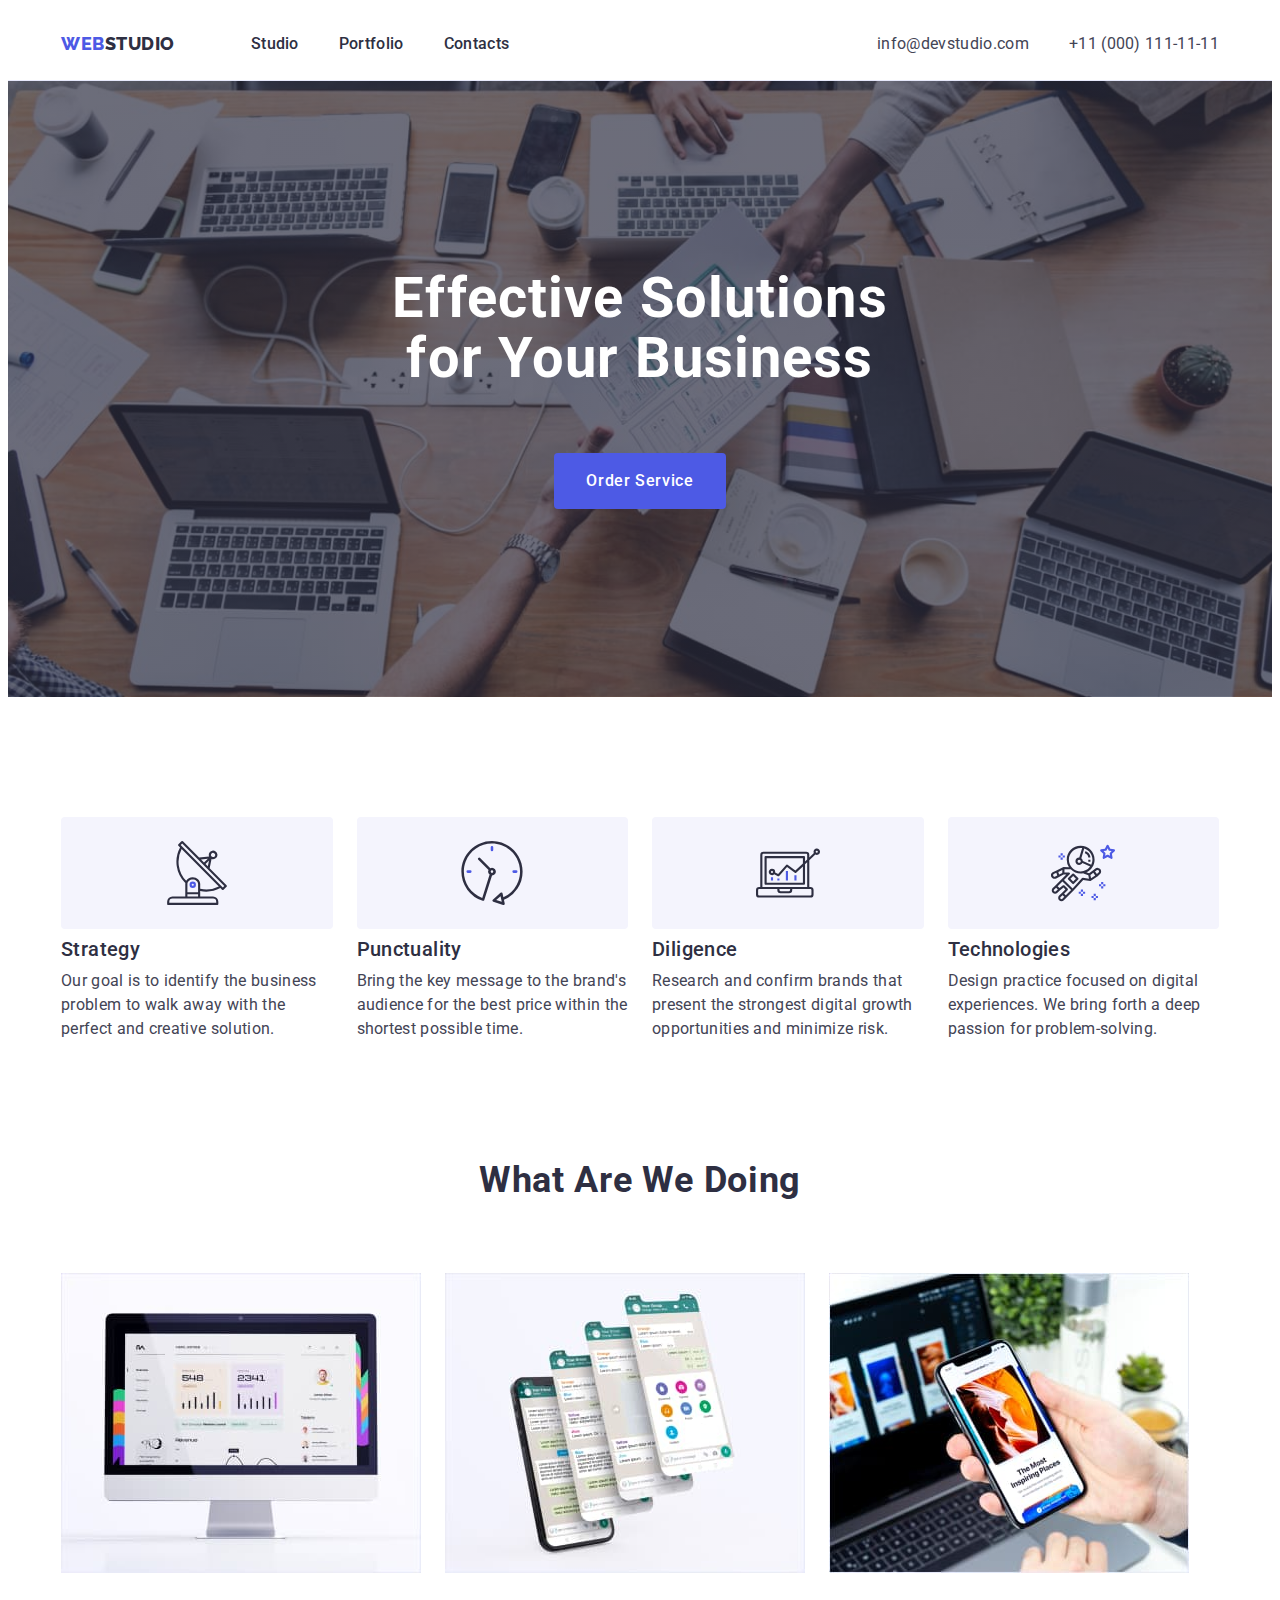
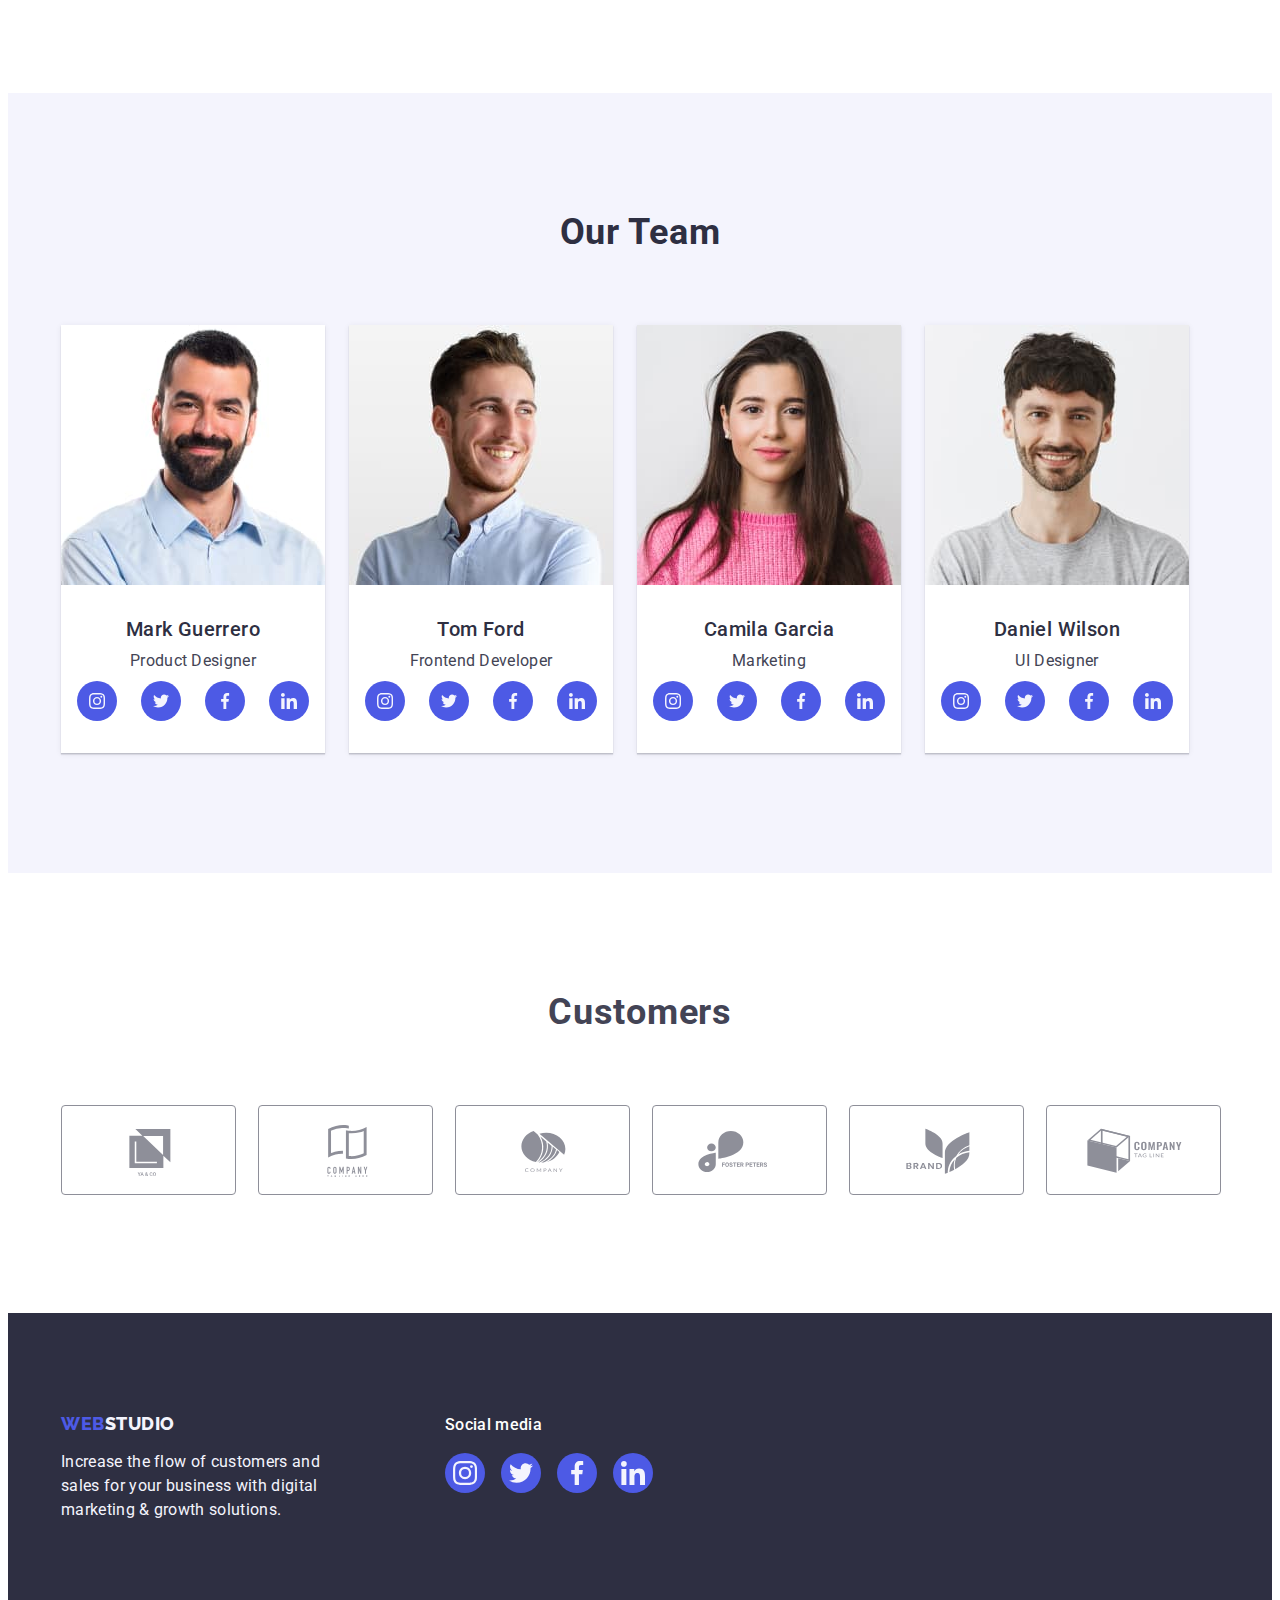
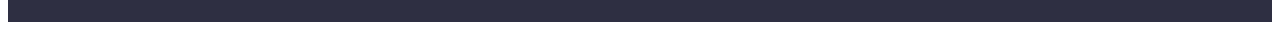
==== index.html @ c2b7c9e3 "Initial commit" ====
<!DOCTYPE html>
<html lang="en">
  <head>
    <meta charset="UTF-8" />
    <meta http-equiv="X-UA-Compatible" content="IE=edge" />
    <meta name="viewport" content="width=device-width, initial-scale=1.0" />
    <title>Document</title>
    <link rel="preconnect" href="https://fonts.googleapis.com" />
    <link rel="preconnect" href="https://fonts.gstatic.com" crossorigin />
    <link
      href="https://fonts.googleapis.com/css2?family=Raleway:wght@800&family=Roboto:wght@400;500;700;900&display=swap"
      rel="stylesheet"
    />
    <link
      rel="stylesheet"
      href="https://cdnjs.cloudflare.com/ajax/libs/modern-normalize/1.1.0/modern-normalize.min.css"
      integrity="sha512-wpPYUAdjBVSE4KJnH1VR1HeZfpl1ub8YT/NKx4PuQ5NmX2tKuGu6U/JRp5y+Y8XG2tV+wKQpNHVUX03MfMFn9Q=="
      crossorigin="anonymous"
      referrerpolicy="no-referrer"
    />
    <link rel="stylesheet" href="./css/styles.css" />
  </head>
  <body>
    <header class="header">
      <div class="container header-container">
        <nav class="header-navigation">
          <a href="./index.html" class="header-logo link"
            >WEB<span class="header-studio-logo">Studio</span></a
          >
          <ul class="header-list list">
            <li class="header-item">
              <a href="./index.html" class="header-link link">Studio</a>
            </li>
            <li class="header-item">
              <a href="./portfolio.html" class="header-link link">Portfolio</a>
            </li>
            <li class="header-item">
              <a href="" class="header-link link">Contacts</a>
            </li>
          </ul>
        </nav>
        <address class="address">
          <ul class="address-list list">
            <li class="address-item">
              <a class="address-link link" href="mailto:info@devstudio.com"
                >info@devstudio.com</a
              >
            </li>
            <li>
              <a class="address-link link" href="tel:+110001111111"
                >+11 (000) 111-11-11</a
              >
            </li>
          </ul>
        </address>
      </div>
    </header>
    <main>
      <section class="title">
        <div class="container">
          <h1 class="title-header">Effective Solutions for Your Business</h1>
          <button type="button" class="title-btn">Order Service</button>
        </div>
      </section>
      <section class="principles">
        <div class="container">
          <h2 hidden class="principles-header">We are</h2>
          <ul class="principles-list list">
            <li class="principles-item">
              <div class="principles-item-icon">
                <svg class="principles-icon" width="64" height="64">
                  <use href="./images/icons.svg#icon-antenna"></use>
                </svg>
              </div>
              <h3 class="principles-item-header">Strategy</h3>
              <p class="principles-item-text">
                Our goal is to identify the business problem to walk away with
                the perfect and creative solution.
              </p>
            </li>
            <li class="principles-item">
              <div class="principles-item-icon">
                <svg class="principles-icon" width="64" height="64">
                  <use href="./images/icons.svg#icon-clock"></use>
                </svg>
              </div>
              <h3 class="principles-item-header">Punctuality</h3>
              <p class="principles-item-text">
                Bring the key message to the brand's audience for the best price
                within the shortest possible time.
              </p>
            </li>
            <li class="principles-item">
              <div class="principles-item-icon">
                <svg class="principles-icon" width="64" height="64">
                  <use href="./images/icons.svg#icon-diagram"></use>
                </svg>
              </div>
              <h3 class="principles-item-header">Diligence</h3>
              <p class="principles-item-text">
                Research and confirm brands that present the strongest digital
                growth opportunities and minimize risk.
              </p>
            </li>
            <li class="principles-item">
              <div class="principles-item-icon">
                <svg class="principles-icon" width="64" height="64">
                  <use href="./images/icons.svg#icon-astronaut"></use>
                </svg>
              </div>
              <h3 class="principles-item-header">Technologies</h3>
              <p class="principles-item-text">
                Design practice focused on digital experiences. We bring forth a
                deep passion for problem-solving.
              </p>
            </li>
          </ul>
        </div>
      </section>
      <section class="production">
        <div class="container">
          <h2 class="production-header">What are we doing</h2>
          <ul class="production-list list">
            <li class="production-item">
              <img
                src="./images/about/computer.jpg"
                alt="computer"
                width="360"
                height="300"
              />
            </li>
            <li class="production-item">
              <img
                src="./images/about/mobilephone-1.jpg"
                alt="mobilephone"
                width="360"
                height="300"
              />
            </li>
            <li class="production-item">
              <img
                src="./images/about/mobilephone-2.jpg"
                alt="mobilephone in hand"
                width="360"
                height="300"
              />
            </li>
          </ul>
        </div>
      </section>
      <section class="team">
        <div class="container">
          <h2 class="team-header">Our Team</h2>
          <ul class="team-list list">
            <li class="team-item">
              <img
                src="./images/team/mark-guerrero.jpg"
                alt="employee Mark Guerrero"
                width="264"
                height="260"
              />
              <div class="team-item-container">
                <h3 class="team-item-name">Mark Guerrero</h3>
                <p class="team-item-position">Product Designer</p>
                <ul class="team-soc-list list">
                  <li class="team-soc-item">
                    <a class="team-soc-link link" href="">
                      <svg class="team-soc-icon" width="16px" height="16px">
                        <use href="./images/icons.svg#icon-instagram"></use>
                      </svg>
                    </a>
                  </li>
                  <li class="team-soc-item">
                    <a class="team-soc-link link" href="">
                      <svg class="team-soc-icon" width="16px" height="16px">
                        <use href="./images/icons.svg#icon-twitter"></use>
                      </svg>
                    </a>
                  </li>
                  <li class="team-soc-item">
                    <a class="team-soc-link link" href="">
                      <svg class="team-soc-icon" width="16px" height="16px">
                        <use href="./images/icons.svg#icon-facebook"></use>
                      </svg>
                    </a>
                  </li>
                  <li class="team-soc-item">
                    <a class="team-soc-link link" href="">
                      <svg class="team-soc-icon" width="16px" height="16px">
                        <use href="./images/icons.svg#icon-linkedin"></use>
                      </svg>
                    </a>
                  </li>
                </ul>
              </div>
            </li>
            <li class="team-item">
              <img
                src="./images/team/tom-ford.jpg"
                alt="employee Tom Ford"
                width="264"
                height="260"
              />
              <div class="team-item-container">
                <h3 class="team-item-name">Tom Ford</h3>
                <p class="team-item-position">Frontend Developer</p>
                <ul class="team-soc-list list">
                  <li class="team-soc-item">
                    <a class="team-soc-link link" href="">
                      <svg class="team-soc-icon" width="16px" height="16px">
                        <use href="./images/icons.svg#icon-instagram"></use>
                      </svg>
                    </a>
                  </li>
                  <li class="team-soc-item">
                    <a class="team-soc-link link" href="">
                      <svg class="team-soc-icon" width="16px" height="16px">
                        <use href="./images/icons.svg#icon-twitter"></use>
                      </svg>
                    </a>
                  </li>
                  <li class="team-soc-item">
                    <a class="team-soc-link link" href="">
                      <svg class="team-soc-icon" width="16px" height="16px">
                        <use href="./images/icons.svg#icon-facebook"></use>
                      </svg>
                    </a>
                  </li>
                  <li class="team-soc-item">
                    <a class="team-soc-link link" href="">
                      <svg class="team-soc-icon" width="16px" height="16px">
                        <use href="./images/icons.svg#icon-linkedin"></use>
                      </svg>
                    </a>
                  </li>
                </ul>
              </div>
            </li>
            <li class="team-item">
              <img
                src="./images/team/camila-garcia.jpg"
                alt="employee Camila Garcia"
                width="264"
                height="260"
              />
              <div class="team-item-container">
                <h3 class="team-item-name">Camila Garcia</h3>
                <p class="team-item-position">Marketing</p>
                <ul class="team-soc-list list">
                  <li class="team-soc-item">
                    <a class="team-soc-link link" href="">
                      <svg class="team-soc-icon" width="16px" height="16px">
                        <use href="./images/icons.svg#icon-instagram"></use>
                      </svg>
                    </a>
                  </li>
                  <li class="team-soc-item">
                    <a class="team-soc-link link" href="">
                      <svg class="team-soc-icon" width="16px" height="16px">
                        <use href="./images/icons.svg#icon-twitter"></use>
                      </svg>
                    </a>
                  </li>
                  <li class="team-soc-item">
                    <a class="team-soc-link link" href="">
                      <svg class="team-soc-icon" width="16px" height="16px">
                        <use href="./images/icons.svg#icon-facebook"></use>
                      </svg>
                    </a>
                  </li>
                  <li class="team-soc-item">
                    <a class="team-soc-link link" href="">
                      <svg class="team-soc-icon" width="16px" height="16px">
                        <use href="./images/icons.svg#icon-linkedin"></use>
                      </svg>
                    </a>
                  </li>
                </ul>
              </div>
            </li>
            <li class="team-item">
              <img
                src="./images/team/daniel-wilson.jpg"
                alt="employee Daniel Wilson"
                width="264"
                height="260"
              />
              <div class="team-item-container">
                <h3 class="team-item-name">Daniel Wilson</h3>
                <p class="team-item-position">UI Designer</p>
                <ul class="team-soc-list list">
                  <li class="team-soc-item">
                    <a class="team-soc-link link" href="">
                      <svg class="team-soc-icon" width="16px" height="16px">
                        <use href="./images/icons.svg#icon-instagram"></use>
                      </svg>
                    </a>
                  </li>
                  <li class="team-soc-item">
                    <a class="team-soc-link link" href="">
                      <svg class="team-soc-icon" width="16px" height="16px">
                        <use href="./images/icons.svg#icon-twitter"></use>
                      </svg>
                    </a>
                  </li>
                  <li class="team-soc-item">
                    <a class="team-soc-link link" href="">
                      <svg class="team-soc-icon" width="16px" height="16px">
                        <use href="./images/icons.svg#icon-facebook"></use>
                      </svg>
                    </a>
                  </li>
                  <li class="team-soc-item">
                    <a class="team-soc-link link" href="">
                      <svg class="team-soc-icon" width="16px" height="16px">
                        <use href="./images/icons.svg#icon-linkedin"></use>
                      </svg>
                    </a>
                  </li>
                </ul>
              </div>
            </li>
          </ul>
        </div>
      </section>
      <section class="customers">
        <div class="container">
          <h2 class="customers-header">Customers</h2>
          <ul class="customers-list list">
            <li class="customers-item">
              <a href="" class="customers-item-link link">
                <svg class="customers-icon" width="104" height="56">
                  <use href="./images/icons.svg#icon-client-1"></use>
                </svg>
              </a>
            </li>
            <li class="customers-item">
              <a href="" class="customers-item-link link">
                <svg class="customers-icon" width="104" height="56">
                  <use href="./images/icons.svg#icon-client-2"></use>
                </svg>
              </a>
            </li>
            <li class="customers-item">
              <a href="" class="customers-item-link link">
                <svg class="customers-icon" width="104" height="56">
                  <use href="./images/icons.svg#icon-client-3"></use>
                </svg>
              </a>
            </li>
            <li class="customers-item">
              <a href="" class="customers-item-link link">
                <svg class="customers-icon" width="104" height="56">
                  <use href="./images/icons.svg#icon-client-4"></use>
                </svg>
              </a>
            </li>
            <li class="customers-item">
              <a href="" class="customers-item-link link">
                <svg class="customers-icon" width="104" height="56">
                  <use href="./images/icons.svg#icon-client-5"></use>
                </svg>
              </a>
            </li>
            <li class="customers-item">
              <a href="" class="customers-item-link link">
                <svg class="customers-icon" width="104" height="56">
                  <use href="./images/icons.svg#icon-client-6"></use>
                </svg>
              </a>
            </li>
          </ul>
        </div>
      </section>
    </main>
    <footer class="footer">
      <div class="container footer-container">
        <div class="footer-item-container">
          <div class="footer-logo-wrap">
            <a href="./index.html" class="footer-logo link"
              >Web<span class="footer-studio-logo">Studio</span></a
            >
            <p class="footer-text">
              Increase the flow of customers and sales for your business with
              digital marketing & growth solutions.
            </p>
          </div>
          <div class="social-media">
            <h2 class="social-media-title">Social media</h2>
            <ul class="social-media-list list">
              <li class="social-media-item">
                <a class="social-media-link link" href="">
                  <svg class="social-media-icon" width="16px" height="16px">
                    <use href="./images/icons.svg#icon-instagram"></use>
                  </svg>
                </a>
              </li>
              <li class="social-media-item">
                <a class="social-media-link link" href="">
                  <svg class="social-media-icon" width="16px" height="16px">
                    <use href="./images/icons.svg#icon-twitter"></use>
                  </svg>
                </a>
              </li>
              <li class="social-media-item">
                <a class="social-media-link link" href="">
                  <svg class="social-media-icon" width="16px" height="16px">
                    <use href="./images/icons.svg#icon-facebook"></use>
                  </svg>
                </a>
              </li>
              <li class="social-media-item">
                <a class="social-media-link link" href="">
                  <svg class="social-media-icon" width="16px" height="16px">
                    <use href="./images/icons.svg#icon-linkedin"></use>
                  </svg>
                </a>
              </li>
            </ul>
          </div>
        </div>
      </div>
    </footer>
  </body>
</html>
---- css/styles.css ----
h1,
h2,
h3,
h4,
h5,
h6,
p,
a {
  margin-top: 0;
  margin-bottom: 0;
  padding-left: 0;
  margin: 0 auto;
}

ul {
  margin: 0;
  padding-left: 0;
}

img {
  display: block;
}

.container {
  width: 1158px;
  padding-left: 15px;
  padding-right: 15px;
  margin-left: auto;
  margin-right: auto;
}

.visually-hidden {
  position: absolute;
  width: 1px;
  height: 1px;
  margin: -1px;
  border: 0;
  padding: 0;
  white-space: nowrap;
  clip-path: inset(100%);
  clip: rect(0 0 0 0);
  overflow: hidden;
}

:root {
  --html-color: #ffffff;
  --subscribe-text-color: #434455;
  --web-logo-color: #4d5ae5;
  --btn-color: #2e2f42;
  --btn-push-color: #404bbf;
  --background-color: #f4f4fd;
}

/* var(--html-color);
var(--subscribe-text-color);
var(--web-logo-color);
var(--btn-color);
var(--btn-push-color);
var(--background-color);
*/

body {
  font-family: "Roboto", sans-serif;
  color: var(--subscribe-text-color);
  background-color: var(--html-color);
}

.list {
  list-style: none;
}
/*---------------------HEADER------------------------*/

.header-container {
  display: flex;
  align-items: center;
}

.header-logo {
  font-family: "Raleway", sans-serif;
  font-style: normal;
  font-weight: 800;
  font-size: 18px;
  line-height: 1.17;
  letter-spacing: 0.03em;
  text-transform: uppercase;
  color: var(--web-logo-color);
  margin-right: 76px;
}

.link {
  text-decoration: none;
}

.header-studio-logo {
  color: var(--btn-color);
  font-family: "Raleway", sans-serif;
  font-style: normal;
  font-weight: 800;
  font-size: 18px;
  line-height: 1.17;
  letter-spacing: 0.03em;
  text-transform: uppercase;
}
.header {
  border-bottom: 1px solid #e7e9fc;
}

.header-navigation {
  display: flex;
  align-items: center;
  margin-right: auto;
  padding-top: 24px;
  padding-bottom: 24px;
}

.header-list {
  display: flex;
  gap: 40px;
}

.header-link {
  color: var(--btn-color);
  font-weight: 500;
  font-size: 16px;
  line-height: 1.5;
  letter-spacing: 0.02em;
}

.header-link:hover {
  color: var(--btn-push-color);
}

.header-link:focus {
  color: var(--btn-push-color);
}

.link {
}

.address {
  font-style: normal;
}

.address-list {
  display: flex;
  gap: 40px;
}

.address-item {
}

.address-link {
  font-style: normal;
  font-weight: 400;
  font-size: 16px;
  line-height: 1.5;
  letter-spacing: 0.02em;
  color: var(--subscribe-text-color);
}

.address-link:hover {
  color: var(--btn-push-color);
}

.address-link:focus {
  color: var(--btn-push-color);
}

/*---------------------TITLE------------------------*/

.title {
  background-color: var(--btn-color);
  background-image: linear-gradient(
      rgba(46, 47, 66, 0.7),
      rgba(46, 47, 66, 0.7)
    ),
    url(../images/title-bg-image.jpg);
  background-repeat: no-repeat;
  background-size: cover;
  background-position: center;
  padding-top: 188px;
  padding-bottom: 188px;
  max-width: 1440px;
  margin-left: auto;
  margin-right: auto;
}

.title-header {
  font-weight: 700;
  font-size: 56px;
  line-height: 1.07;
  letter-spacing: 0.02em;
  text-align: center;
  color: var(--html-color);
  width: 496px;
  margin-bottom: 64px;
  margin-right: auto;
  margin-left: auto;
}

.title-btn {
  display: block;
  font-family: "Roboto", sans-serif;
  font-weight: 500;
  font-size: 16px;
  line-height: 1.5;
  letter-spacing: 0.04em;
  color: var(--html-color);
  background: var(--web-logo-color);
  margin: 0 auto;
  padding: 16px 32px;
  border: none;
  border-radius: 4px;
}

.title-btn:hover,
:focus {
  background-color: var(--btn-push-color);
  cursor: pointer;
}

/*---------------------PRINCIPLES------------------------*/

.principles {
  padding-top: 120px;
  padding-bottom: 120px;
}

.principles-list {
  display: flex;
  gap: 24px;
}

.principles-item {
  width: calc((100% - 72px) / 4);
}

.principles-item-icon {
  display: flex;
  height: 112px;
  background-color: #f4f4fd;
  border-radius: 4px;
  justify-content: center;
  align-items: center;
  margin-bottom: 8px;
}

.principles-icon {
  display: flex;
  justify-content: center;
}

.principles-item-header {
  font-weight: 500;
  font-size: 20px;
  line-height: 1.2;
  letter-spacing: 0.02em;
  color: var(--btn-color);
  margin-bottom: 8px;
}

.principles-item-text {
  font-weight: 400;
  font-size: 16px;
  line-height: 1.5;
  letter-spacing: 0.02em;
  color: var(--subscribe-text-color);
}

/*---------------------PRODUCTION------------------------*/

.production {
  padding-bottom: 120px;
}

.production-header {
  font-weight: 700;
  font-size: 36px;
  line-height: 1.11;
  text-align: center;
  letter-spacing: 0.02em;
  text-transform: capitalize;
  color: var(--btn-color);
}

.production-list {
  display: flex;
  margin-top: 72px;
  gap: 24px;
}

.list {
}

.production-item {
}

/*---------------------TEAM------------------------*/

.team {
  background-color: var(--background-color);
  padding-top: 120px;
  padding-bottom: 120px;
}
.team-header {
  font-weight: 700;
  font-size: 36px;
  line-height: 1.11;
  letter-spacing: 0.02em;
  text-align: center;
  text-transform: capitalize;
  color: var(--btn-color);
}

.team-list {
  display: flex;
  margin-top: 72px;
  gap: 24px;
}

.team-item {
  background-color: var(--html-color);
  box-shadow: 0px 1px 6px rgba(46, 47, 66, 0.08),
    0px 1px 1px rgba(46, 47, 66, 0.16), 0px 2px 1px rgba(46, 47, 66, 0.08);
}

.team-item-container {
  padding: 32px 0;
}

.team-item-name {
  font-weight: 500;
  font-size: 20px;
  line-height: 1.2;
  letter-spacing: 0.02em;
  color: var(--btn-color);
  text-align: center;
  margin-bottom: 8px;
}

.team-item-position {
  font-weight: 400;
  font-size: 16px;
  line-height: 1.5;
  letter-spacing: 0.02em;
  color: var(--subscribe-text-color);
  text-align: center;
}

.team-soc-list {
  display: flex;
  justify-content: center;
  gap: 24px;
  margin-top: 8px;
}

.team-soc-item {
  width: 40px;
  height: 40px;
}

.team-soc-link {
  width: 100%;
  height: 100%;
  border-radius: 50%;
  background-color: #4d5ae5;
  display: flex;
  justify-content: center;
  align-items: center;
}

.team-soc-link:hover {
  background-color: #404bbf;
}

.team-soc-link:focus {
  background-color: #404bbf;
}

.team-soc-icon {
}

/*---------------------CUSTOMERS------------------------*/

.customers {
  padding-top: 120px;
  padding-bottom: 120px;
}

.customers-header {
  font-weight: 700;
  font-size: 36px;
  line-height: 1.11;
  text-align: center;
  letter-spacing: 0.02em;
  text-transform: capitalize;
}

.customers-list {
  display: flex;
  gap: 24px;
  justify-content: center;
  margin-top: 72px;
}

.customers-item {
  width: calc((100% - 120px) / 6);
  height: 88px;
}

.customers-item-link {
  width: 100%;
  height: 100%;
  border: 1px solid #8e8f99;
  border-radius: 4px;
  display: flex;
  align-items: center;
  justify-content: center;
  color: #8e8f99;
}

.customers-icon {
  fill: currentColor;
}

.customers-item-link:hover {
  border-color: #404bbf;
  color: #404bbf;
}

/*---------------------FOOTER------------------------*/

.footer {
  background-color: var(--btn-color);
  padding-top: 100px;
  padding-bottom: 100px;
}

.footer-container {
}

.footer-logo {
  display: inline-block;
  font-family: "Raleway", sans-serif;
  font-weight: 800;
  font-size: 18px;
  line-height: 1.17;
  letter-spacing: 0.03em;
  text-transform: uppercase;
  color: var(--web-logo-color);
  margin-bottom: 16px;
}

.footer-studio-logo {
  font-family: "Raleway", sans-serif;
  font-weight: 800;
  font-size: 18px;
  line-height: 1.17;
  letter-spacing: 0.03em;
  text-transform: uppercase;
  color: var(--background-color);
}

.footer-text {
  display: block;
  font-weight: 400;
  font-size: 16px;
  line-height: 1.5;
  letter-spacing: 0.02em;
  color: var(--background-color);
  max-width: 264px;
  margin: 0;
}

.footer-item-container {
  display: flex;
}

.footer-logo-wrap {
}

.social-media {
  margin-left: 120px;
}

.social-media-title {
  font-weight: 500;
  font-size: 16px;
  line-height: 1.5;
  letter-spacing: 0.02em;
  color: #ffffff;
  margin-bottom: 16px;
}

.social-media-list {
  display: flex;
  gap: 16px;
}

.social-media-item {
  width: 40px;
  height: 40px;
}

.social-media-link {
  width: 100%;
  height: 100%;
  border-radius: 50%;
  background-color: #4d5ae5;
  display: flex;
  justify-content: center;
  align-items: center;
}

.social-media-link:hover,
:focus {
  background-color: #31d0aa;
}

.social-media-link:focus {
  background-color: #31d0aa;
}

.social-media-icon {
  width: 24px;
  height: 24px;
}

/*---------------------PORTFOLIO------------------------*/

.filter-btn {
  font-family: "Roboto", sans-serif;
  font-style: normal;
  font-weight: 500;
  font-size: 16px;
  line-height: 1.5;
  align-items: center;
  letter-spacing: 0.04em;
  color: var(--web-logo-color);
  background: var(--background-color);
  cursor: pointer;
}

.filter-btn:hover,
:focus {
  color: var(--html-color);
  background: var(--btn-push-color);
  box-shadow: 0px 3px 1px rgba(0, 0, 0, 0.1), 0px 2px 1px rgba(0, 0, 0, 0.08),
    0px 2px 2px rgba(0, 0, 0, 0.12);
  border-color: var(--btn-push-color);
}

.filter {
  padding-top: 96px;
  padding-bottom: 120px;
}

.filter-list {
  display: flex;
  justify-content: center;
  gap: 24px;
  margin-bottom: 72px;
  outline: none;
}
.filter-btn {
  padding: 12px 24px;
  border: 1px solid #e7e9fc;
  border-radius: 4px;
}
.active {
}
.prolist {
}
.projects {
  display: flex;
  flex-wrap: wrap;
  gap: 48px 24px;
}

.project-item {
}

.project-item-link:hover {
  display: block;
  box-shadow: 0px 1px 6px rgba(46, 47, 66, 0.08),
    0px 1px 1px rgba(46, 47, 66, 0.16), 0px 2px 1px rgba(46, 47, 66, 0.08);
}

.project-item-header {
  font-weight: 500;
  font-size: 20px;
  line-height: 1.2;
  letter-spacing: 0.02em;
  color: var(--btn-color);
  margin-bottom: 8px;
}

.project-item-text {
  font-weight: 400;
  font-size: 16px;
  line-height: 1.5;
  letter-spacing: 0.02em;
  color: var(--subscribe-text-color);
}

.project-full-text {
  padding-top: 32px;
  padding-bottom: 32px;
  padding-left: 16px;
  padding-right: auto;
  border-left: 1px solid #e7e9fc;
  border-right: 1px solid #e7e9fc;
  border-bottom: 1px solid #e7e9fc;
}

.project-text-border {
}
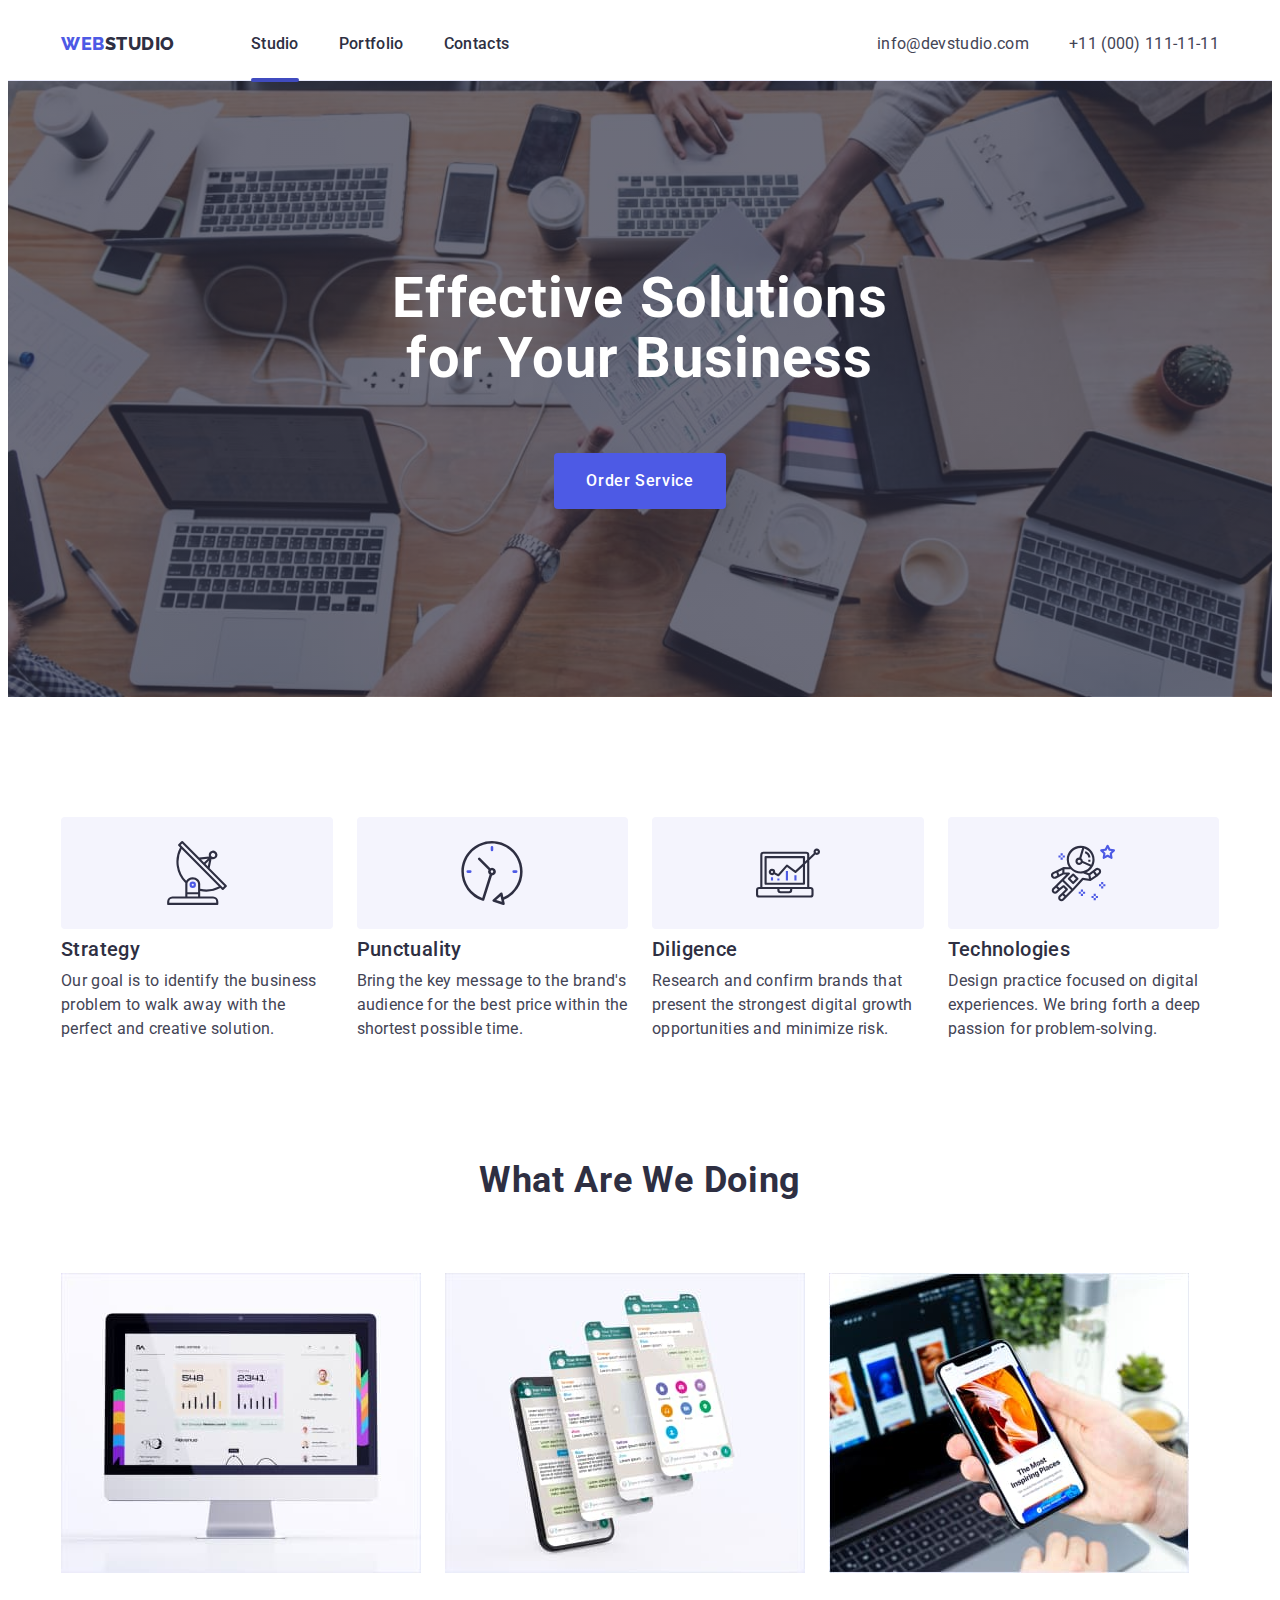
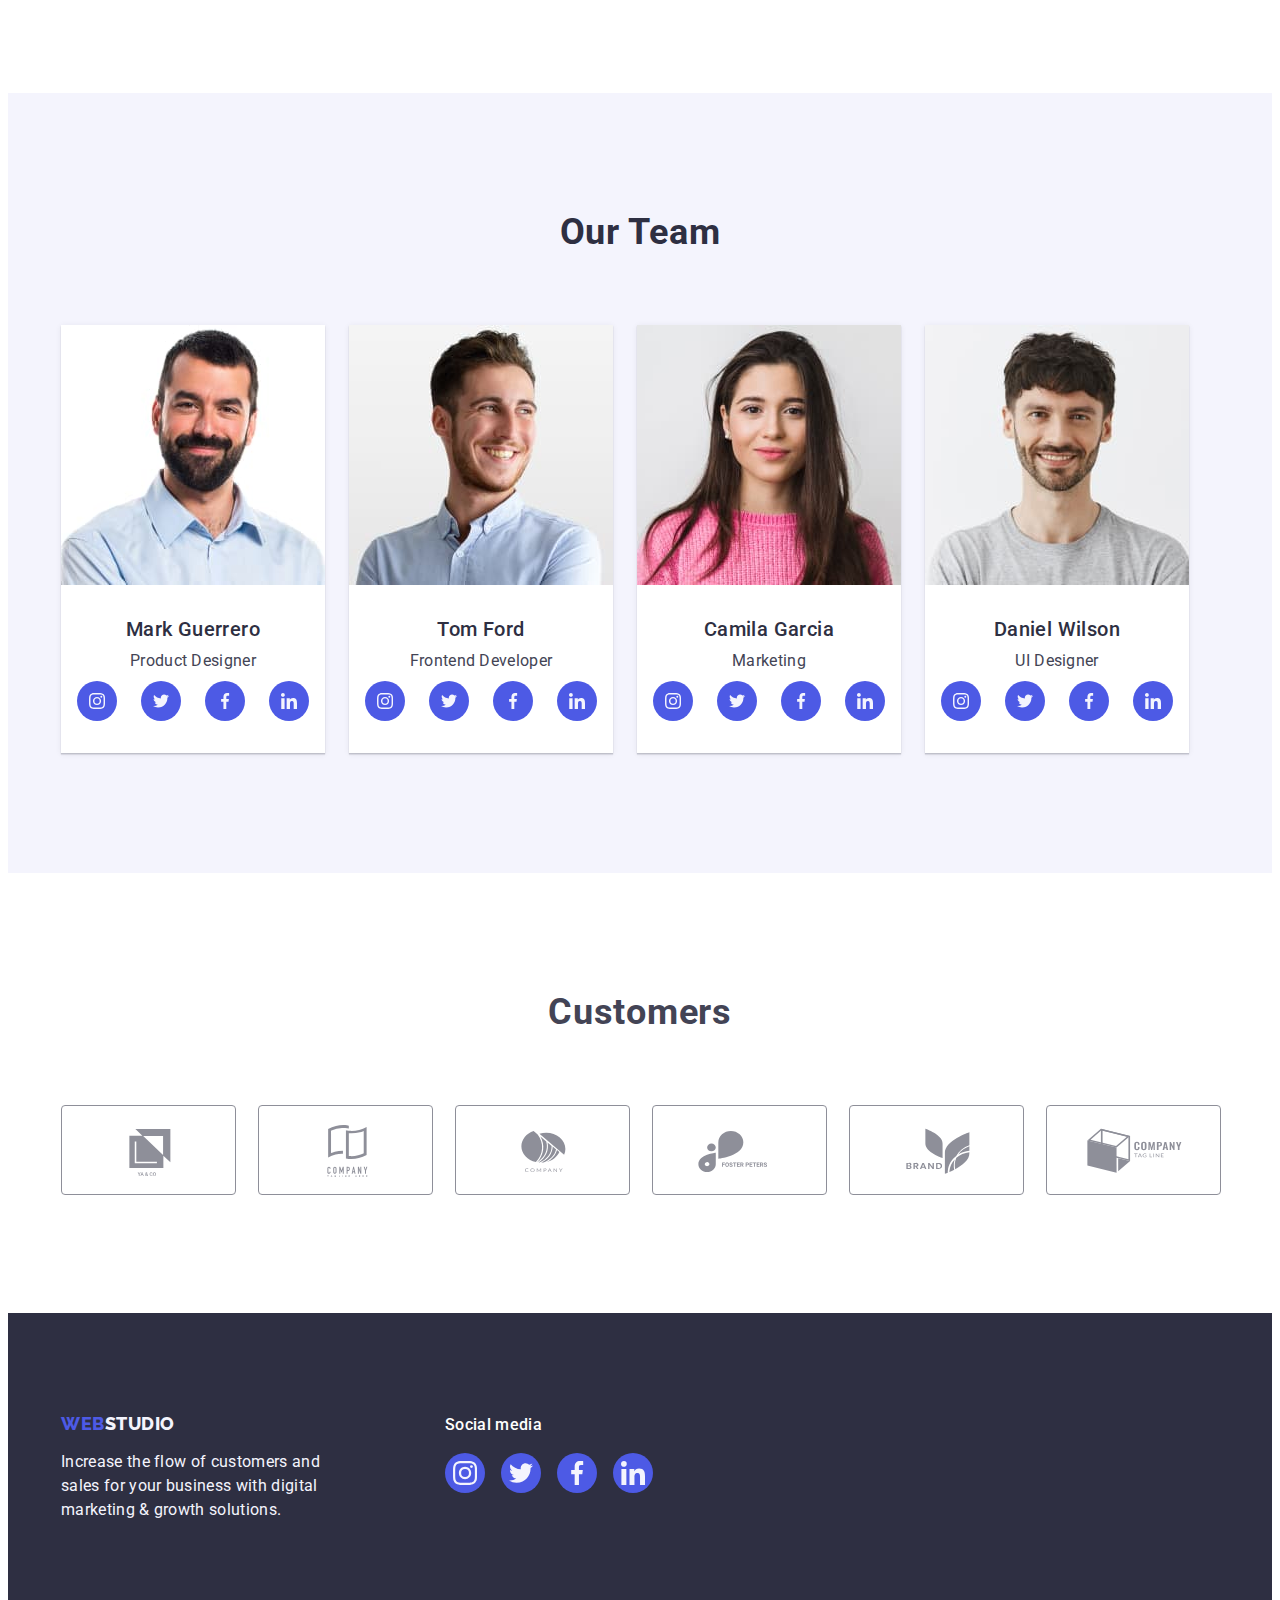
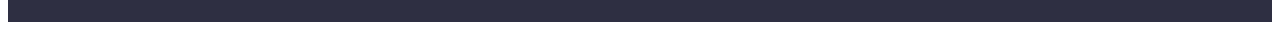
==== commit a9835053: "transition+" ====
--- a/index.html
+++ b/index.html
@@ -29,7 +29,9 @@
           >
           <ul class="header-list list">
             <li class="header-item">
-              <a href="./index.html" class="header-link link">Studio</a>
+              <a href="./index.html" class="header-link header-link-active link"
+                >Studio</a
+              >
             </li>
             <li class="header-item">
               <a href="./portfolio.html" class="header-link link">Portfolio</a>
--- a/css/styles.css
+++ b/css/styles.css
@@ -124,6 +124,9 @@
   font-size: 16px;
   line-height: 1.5;
   letter-spacing: 0.02em;
+  transition-property: color;
+  transition-duration: 250ms;
+  transition-timing-function: cubic-bezier(0.4, 0, 0.2, 1);
 }
 
 .header-link:hover {
@@ -134,7 +137,19 @@
   color: var(--btn-push-color);
 }
 
-.link {
+.header-link-active {
+  position: relative;
+}
+
+.header-link-active::after {
+  position: absolute;
+  content: "";
+  left: 0;
+  top: 44px;
+  width: 100%;
+  height: 4px;
+  background-color: #404bbf;
+  border-radius: 2px;
 }
 
 .address {
@@ -156,6 +171,9 @@
   line-height: 1.5;
   letter-spacing: 0.02em;
   color: var(--subscribe-text-color);
+  transition-property: color;
+  transition-duration: 250ms;
+  transition-timing-function: cubic-bezier(0.4, 0, 0.2, 1);
 }
 
 .address-link:hover {
@@ -207,16 +225,19 @@
   letter-spacing: 0.04em;
   color: var(--html-color);
   background: var(--web-logo-color);
+  cursor: pointer;
   margin: 0 auto;
   padding: 16px 32px;
   border: none;
   border-radius: 4px;
+  transition-property: color;
+  transition-duration: 250ms;
+  transition-timing-function: cubic-bezier(0.4, 0, 0.2, 1);
 }
 
 .title-btn:hover,
 :focus {
   background-color: var(--btn-push-color);
-  cursor: pointer;
 }
 
 /*---------------------PRINCIPLES------------------------*/
@@ -367,6 +388,9 @@
   display: flex;
   justify-content: center;
   align-items: center;
+  transition-property: background-color;
+  transition-duration: 250ms;
+  transition-timing-function: cubic-bezier(0.4, 0, 0.2, 1);
 }
 
 .team-soc-link:hover {
@@ -417,6 +441,9 @@
   align-items: center;
   justify-content: center;
   color: #8e8f99;
+  transition-property: border-color, color;
+  transition-duration: 250ms;
+  transition-timing-function: cubic-bezier(0.4, 0, 0.2, 1);
 }
 
 .customers-icon {
@@ -510,10 +537,12 @@
   display: flex;
   justify-content: center;
   align-items: center;
-}
-
-.social-media-link:hover,
-:focus {
+  transition-property: background-color;
+  transition-duration: 250ms;
+  transition-timing-function: cubic-bezier(0.4, 0, 0.2, 1);
+}
+
+.social-media-link:hover {
   background-color: #31d0aa;
 }
 
@@ -539,6 +568,9 @@
   color: var(--web-logo-color);
   background: var(--background-color);
   cursor: pointer;
+  transition-property: color, background, box-shadow, border-color;
+  transition-duration: 250ms;
+  transition-timing-function: cubic-bezier(0.4, 0, 0.2, 1);
 }
 
 .filter-btn:hover,
@@ -567,10 +599,7 @@
   border: 1px solid #e7e9fc;
   border-radius: 4px;
 }
-.active {
-}
-.prolist {
-}
+
 .projects {
   display: flex;
   flex-wrap: wrap;
@@ -578,6 +607,12 @@
 }
 
 .project-item {
+}
+
+.project-item-link {
+  transition-property: box-shadow;
+  transition-duration: 250ms;
+  transition-timing-function: cubic-bezier(0.4, 0, 0.2, 1);
 }
 
 .project-item-link:hover {
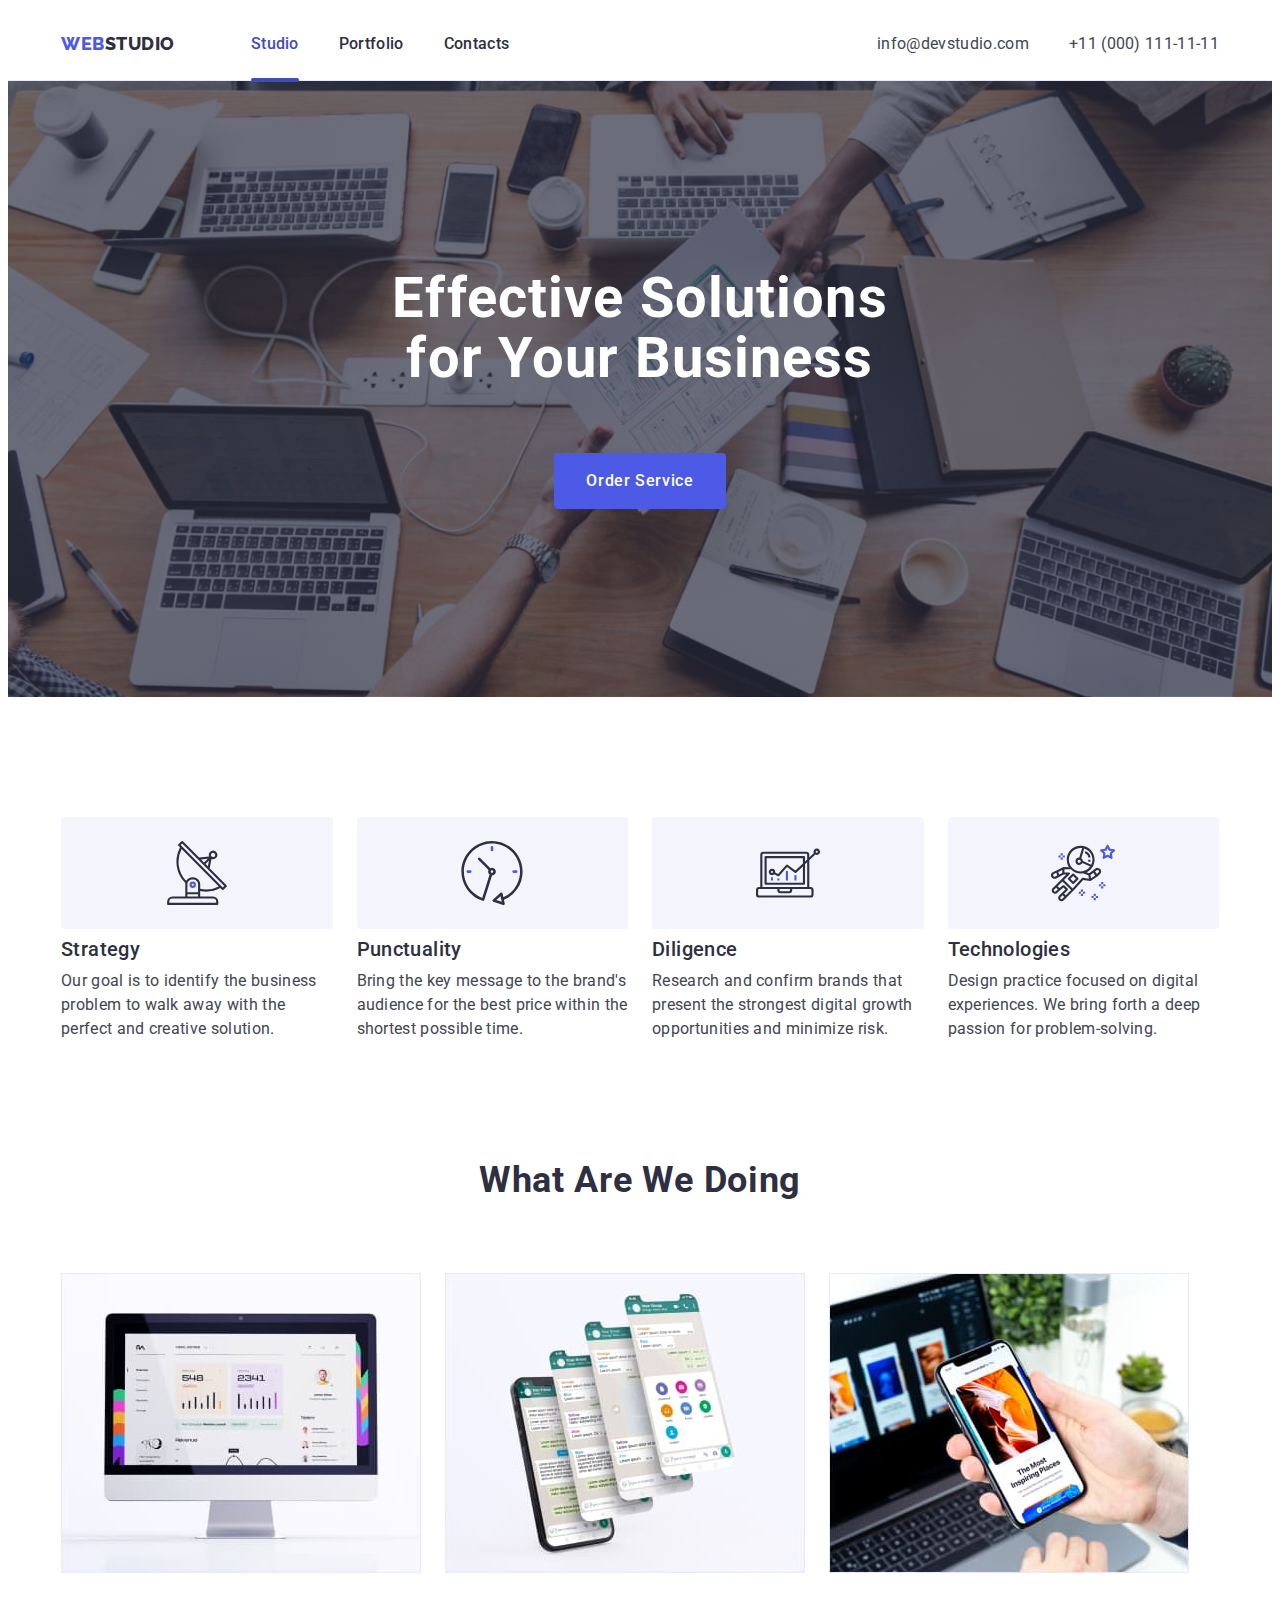
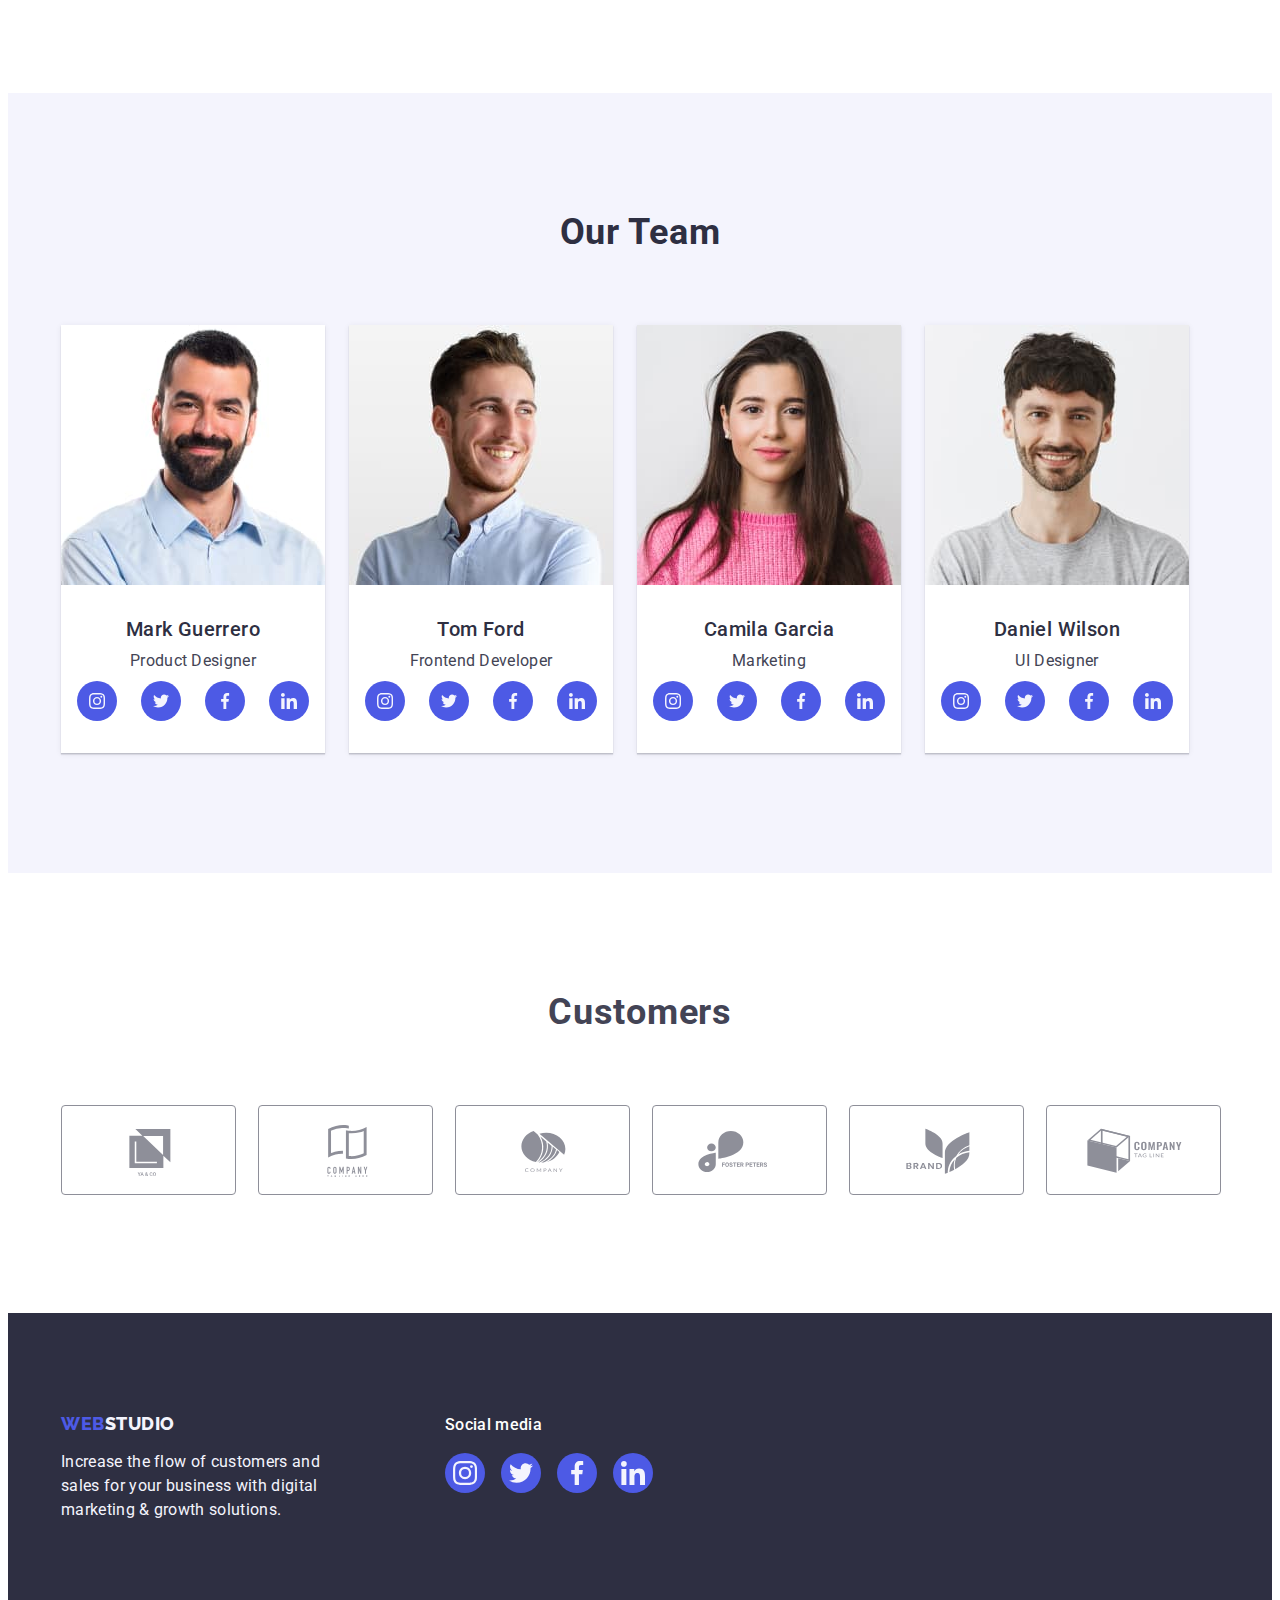
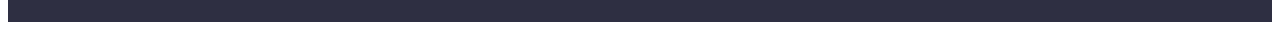
==== commit 0c1d791e: "hw-6-start" ====
--- a/index.html
+++ b/index.html
@@ -61,7 +61,9 @@
       <section class="title">
         <div class="container">
           <h1 class="title-header">Effective Solutions for Your Business</h1>
-          <button type="button" class="title-btn">Order Service</button>
+          <button type="button" data-modal-open class="title-btn">
+            Order Service
+          </button>
         </div>
       </section>
       <section class="principles">
@@ -423,5 +425,43 @@
         </div>
       </div>
     </footer>
+    <div class="backdrop is-hidden" data-modal>
+      <div class="modal">
+        <button type="button" data-modal-close class="modal-close">
+          <svg class="modal-close-btn" width="8px" height="8px">
+            <use href="./images/icons.svg#icon-close"></use>
+          </svg>
+        </button>
+        <p class="modal-title">Leave your contacts and we will call you back</p>
+        <form class="modal-form">
+          <label for="user-name" class="modal-label"
+            >Name
+            <input class="modal-input" id="user-name" type="text" name="name" />
+          </label>
+          <label for="user-phone" class="modal-label"
+            >Phone
+            <input
+              class="modal-input"
+              id="user-phone"
+              type="tel"
+              name="telephone"
+            />
+          </label>
+            <label for="user-email" class="modal-label"
+              >Email
+              <input
+                class="modal-input"
+                id="user-email"
+                type="email"
+                name="email"
+              />
+            </label>
+            <label for="comment" class="modal-label"
+              >Comment
+              <textarea name="comment" id="comment-text" ></textarea>   
+          <button type="submit">Submit</button>
+      </div>
+    </div>
+    <script src="./modal.js"></script>
   </body>
 </html>
--- a/css/styles.css
+++ b/css/styles.css
@@ -124,9 +124,7 @@
   font-size: 16px;
   line-height: 1.5;
   letter-spacing: 0.02em;
-  transition-property: color;
-  transition-duration: 250ms;
-  transition-timing-function: cubic-bezier(0.4, 0, 0.2, 1);
+  transition: color 250ms cubic-bezier(0.4, 0, 0.2, 1);
 }
 
 .header-link:hover {
@@ -139,6 +137,7 @@
 
 .header-link-active {
   position: relative;
+  color: #404bbf;
 }
 
 .header-link-active::after {
@@ -230,7 +229,7 @@
   padding: 16px 32px;
   border: none;
   border-radius: 4px;
-  transition-property: color;
+  transition-property: background-color;
   transition-duration: 250ms;
   transition-timing-function: cubic-bezier(0.4, 0, 0.2, 1);
 }
@@ -240,6 +239,7 @@
   background-color: var(--btn-push-color);
 }
 
+/*---------------------PRINCIPLES------------------------*/
 /*---------------------PRINCIPLES------------------------*/
 
 .principles {
@@ -308,9 +308,6 @@
   display: flex;
   margin-top: 72px;
   gap: 24px;
-}
-
-.list {
 }
 
 .production-item {
@@ -610,6 +607,7 @@
 }
 
 .project-item-link {
+  display: block;
   transition-property: box-shadow;
   transition-duration: 250ms;
   transition-timing-function: cubic-bezier(0.4, 0, 0.2, 1);
@@ -650,3 +648,110 @@
 
 .project-text-border {
 }
+
+.project-item-overlay {
+  position: relative;
+  overflow: hidden;
+}
+
+.item-cover-text {
+  position: absolute;
+  top: 0;
+  left: 0;
+  width: 100%;
+  height: 100%;
+  background-color: #4d5ae5;
+  color: #f4f4fd;
+  font-size: 16px;
+  line-height: 1.5;
+  letter-spacing: 0.02em;
+  padding-top: 40px;
+  padding-left: 32px;
+  padding-right: 32px;
+  transform: translateY(100%);
+  transition: transform 250ms;
+  transition-timing-function: cubic-bezier(0.4, 0, 0.2, 1);
+}
+
+.project-item-overlay:hover .item-cover-text,
+.project-item-overlay:focus .item-cover-text {
+  transform: translateY(0%);
+}
+
+.backdrop {
+  position: fixed;
+  top: 0;
+  left: 0;
+  width: 100%;
+  height: 100%;
+  background-color: rgba(46, 47, 66, 0.4);
+  transition: opacity 300ms linear, visibility 300ms linear;
+}
+
+.modal {
+  width: 408px;
+  min-height: 576px;
+  background: #fcfcfc;
+  box-shadow: 0px 1px 1px rgba(0, 0, 0, 0.14), 0px 1px 3px rgba(0, 0, 0, 0.12),
+    0px 2px 1px rgba(0, 0, 0, 0.2);
+  border-radius: 4px;
+  position: absolute;
+  top: 50%;
+  left: 50%;
+  transform: translate(-50%, -50%) scale(1) rotate(0);
+  transition: transform 250ms linear;
+}
+
+.backdrop.is-hidden .modal {
+  transform: translate(-50%, -50%) scale(0) rotate(180deg);
+}
+
+.modal-close {
+  position: absolute;
+  top: 24px;
+  right: 24px;
+  width: 24px;
+  height: 24px;
+  border-radius: 50%;
+  border: 1px solid rgba(0, 0, 0, 0.1);
+  background: #e7e9fc;
+  display: block;
+  margin-left: auto;
+  cursor: pointer;
+  transition: background 250ms cubic-bezier(0.4, 0, 0.2, 1);
+}
+
+.modal-close:hover,
+:focus {
+  background: #404bbf;
+}
+
+.modal-close:hover,
+:focus > .modal-close-btn:hover,
+:focus {
+  fill: #ffffff;
+}
+
+.is-hidden {
+  opacity: 0;
+  visibility: hidden;
+  pointer-events: none;
+}
+
+.modal-title {
+  font-weight: 500;
+  font-size: 16px;
+  line-height: 1.5;
+  text-align: center;
+  letter-spacing: 0.02em;
+  color: #2e2f42;
+  padding-top: 72px;
+}
+
+.modal-input {
+  width: 100%;
+}
+
+.modal-input:focus {
+  background-color: #fcfcfc;
+}
